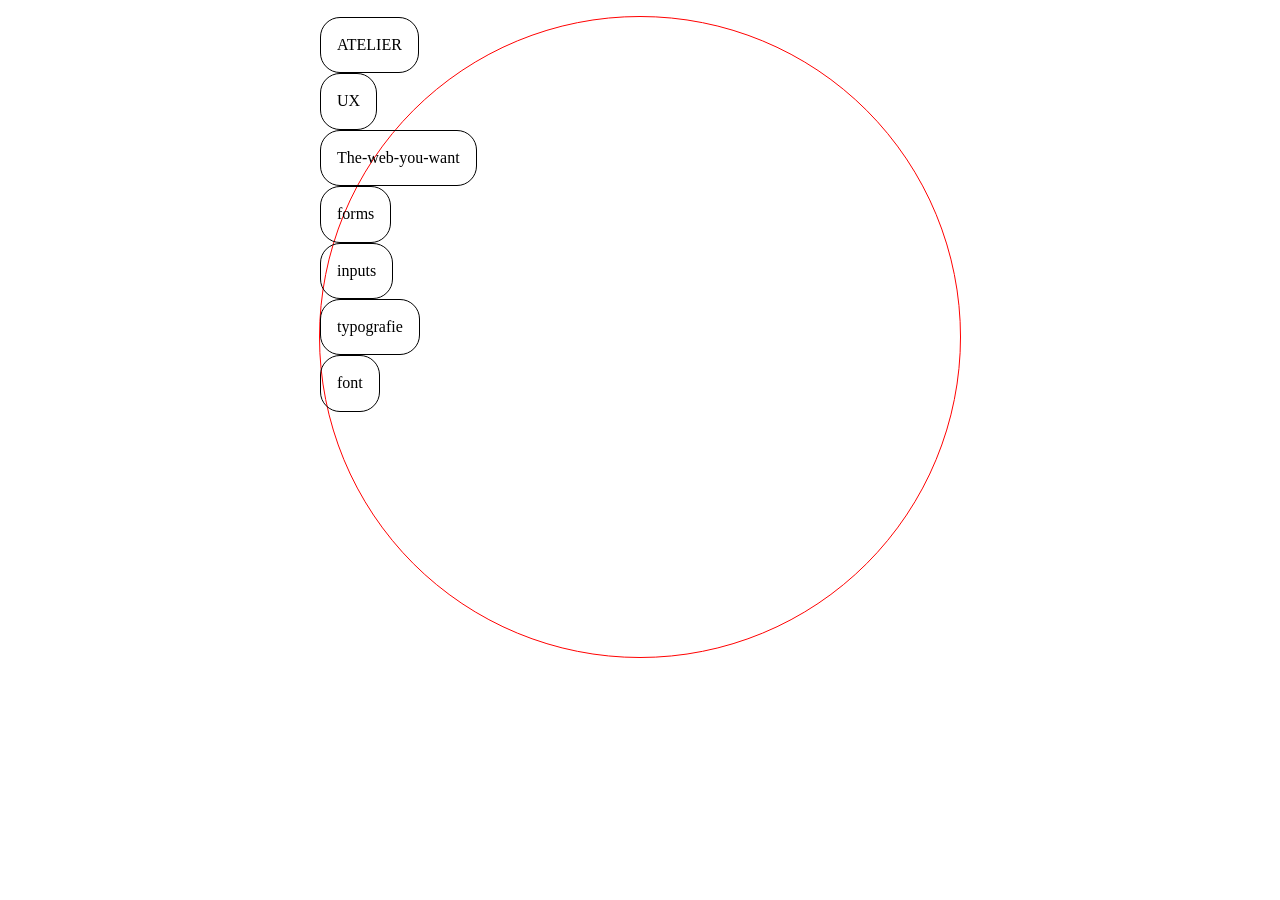
==== index.html @ 83b3e43c "test cirkel" ====
<!DOCTYPE html>
<html lang="en">
<head>
    <meta charset="UTF-8">
    <meta name="viewport" content="width=a, initial-scale=1.0">
    <title>Document</title>
    <link rel="stylesheet" href="styles.css">
</head>
<body>
    <ul>
        <li><a href="atelier/atelier.html">ATELIER</a></li>
        <li><a href="ux.html">UX</a></li>
        <li><a href="the-web-you-want/twyw.html">The-web-you-want</a></li>
        <li><a href="form/form-types-and-attributes.html">forms</a></li>
        <li><a href="inputs/inputs.html">inputs</a></li>
        <li><a href="typorgrafie/typografie.html">typografie</a></li>
        <li><a href="font/font.html">font</a></li>
    </ul>
</body>
</html>
---- styles.css ----
body{
    margin: 0;
    padding: 0;
    line-height: 1.4;

    height: 100vh;
    width: 200vh;
}

@keyframes --rotate-list{
    from{
        transform: rotateZ(0deg);
    }
    to{
        transform: rotateZ(360deg);
    }
}

ul{
    padding: 0;
    border: 1px rgb(255, 0, 0) solid;
    border-radius: 50%;
    aspect-ratio: 1/1;
    width: 50vw;
    position: fixed;
    left: 50%;
    transform: translateX(-50%);

    animation-name: --rotate-list;
    animation-timeline: scroll(inline);
    transform-origin: center;

    li{
        list-style: none;
        border: 1px black solid;
        border-radius: 20px;
        width: fit-content;
        padding: 1rem;

        a{
            text-decoration: none;
            color: black;
        }
    }

}
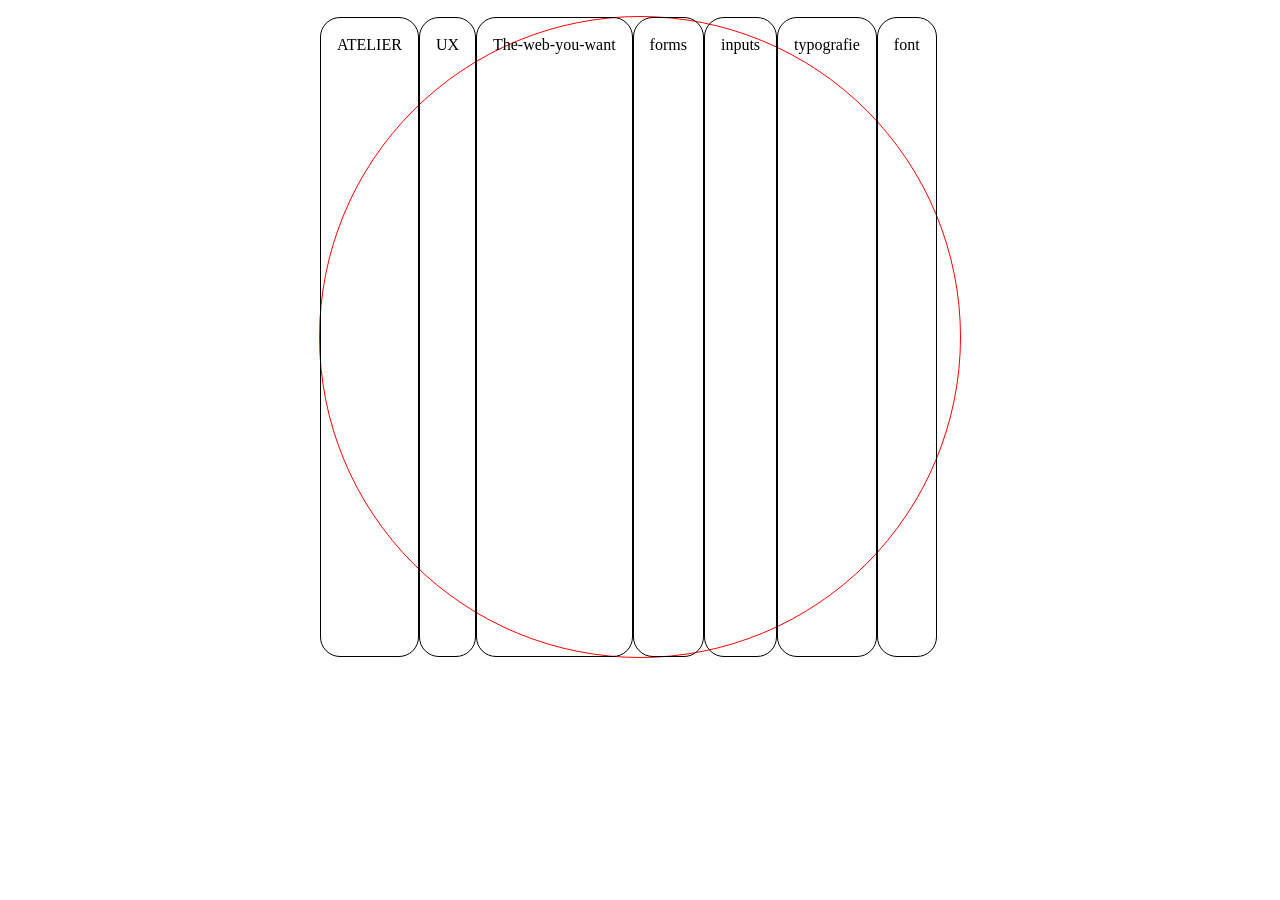
==== commit 0f9500e1: "Update index.html" ====
--- a/index.html
+++ b/index.html
@@ -16,5 +16,6 @@
         <li><a href="typorgrafie/typografie.html">typografie</a></li>
         <li><a href="font/font.html">font</a></li>
     </ul>
+    
 </body>
 </html>
--- a/styles.css
+++ b/styles.css
@@ -16,6 +16,15 @@
     }
 }
 
+@keyframes --rotate-items{
+    from{
+        transform: rotateZ(0deg);
+    }
+    to{
+        transform: rotateZ(-360deg);
+    }
+}
+
 ul{
     padding: 0;
     border: 1px rgb(255, 0, 0) solid;
@@ -25,6 +34,8 @@
     position: fixed;
     left: 50%;
     transform: translateX(-50%);
+
+    display: flex;
 
     animation-name: --rotate-list;
     animation-timeline: scroll(inline);
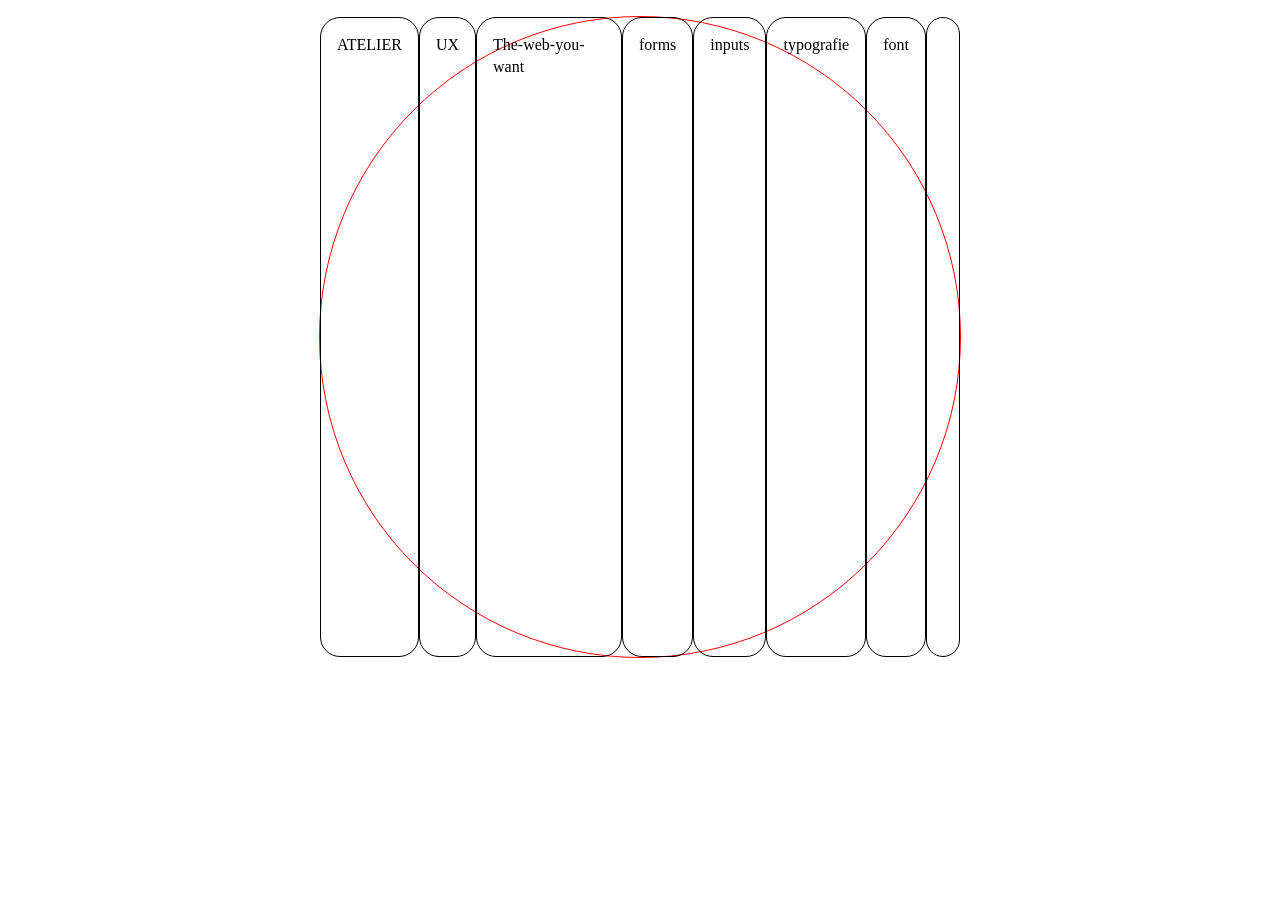
==== commit b7a748e8: "vt" ====
--- a/index.html
+++ b/index.html
@@ -15,6 +15,7 @@
         <li><a href="inputs/inputs.html">inputs</a></li>
         <li><a href="typorgrafie/typografie.html">typografie</a></li>
         <li><a href="font/font.html">font</a></li>
+        <li><a href="view-transition.html"></a></li>
     </ul>
     
 </body>
